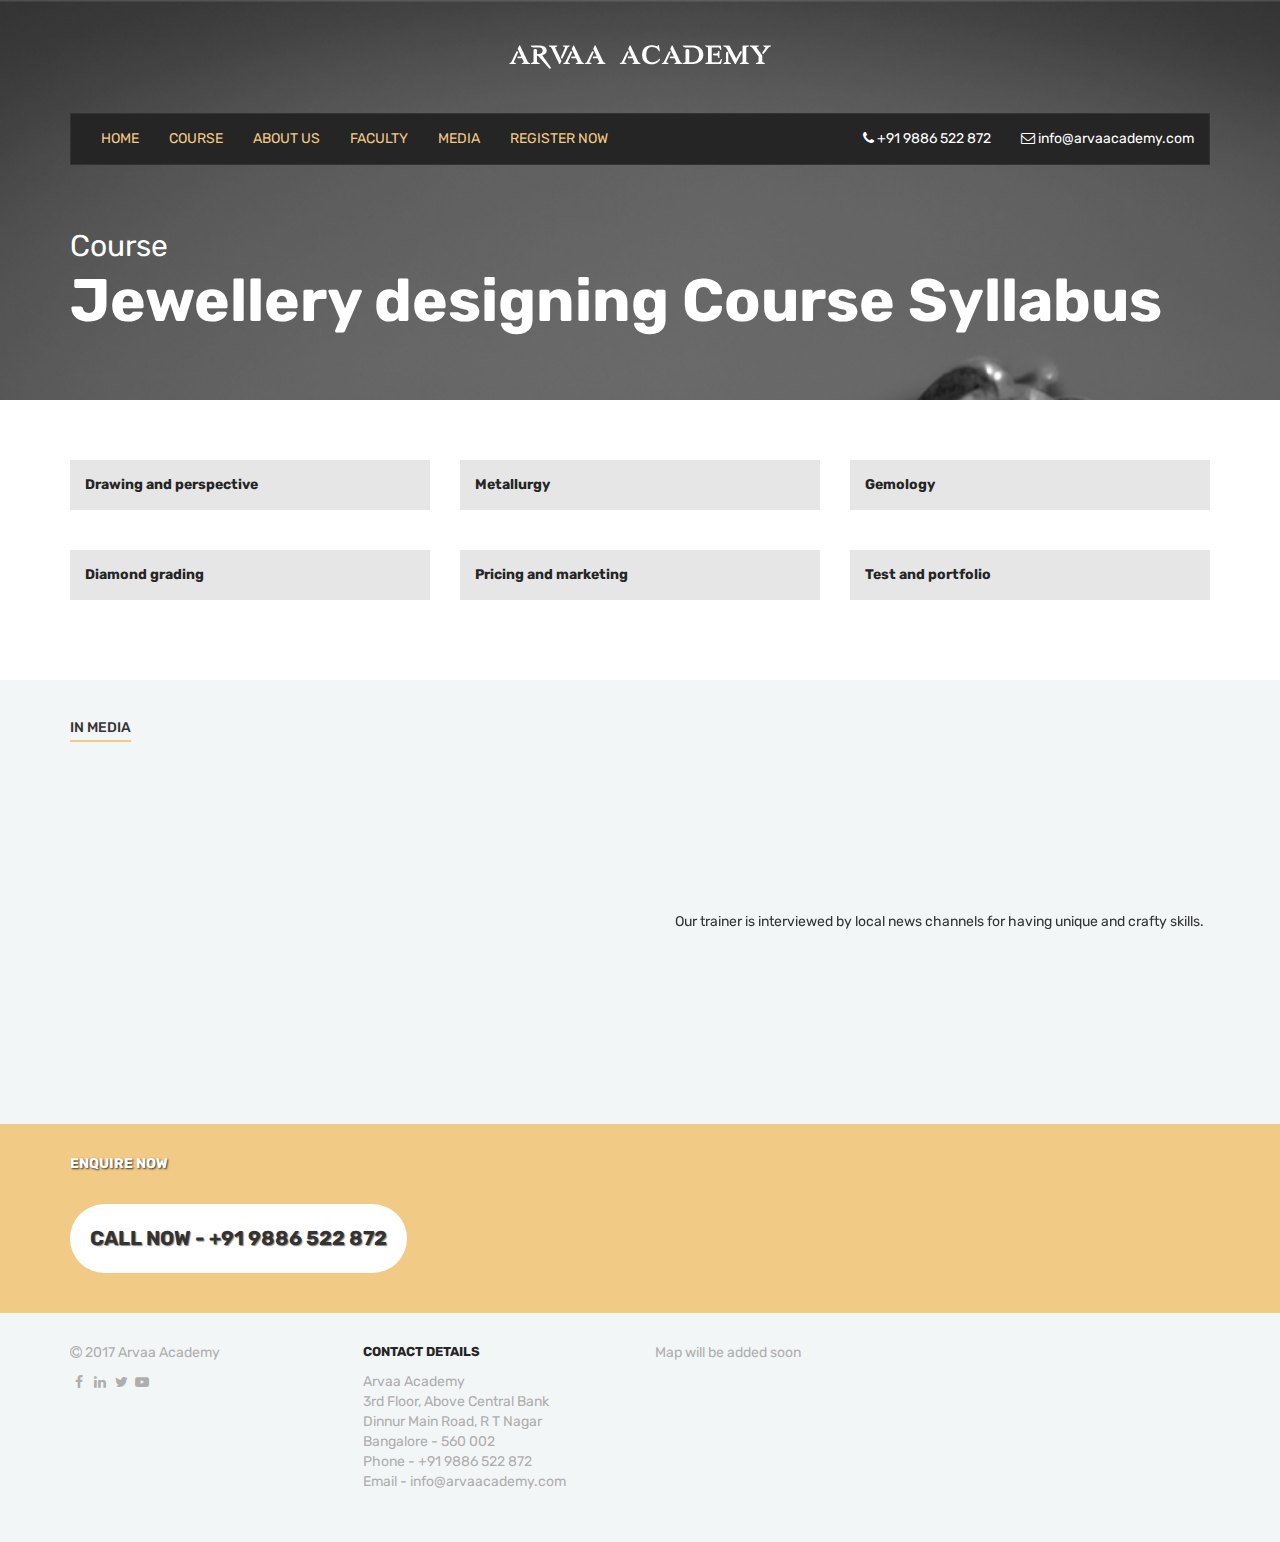
==== courses.html @ ce5c4d99 "course page is completed" ====
<!DOCTYPE html>
<html lang="en">
  <head>
    <meta charset="utf-8">
    <meta http-equiv="X-UA-Compatible" content="IE=edge">
    <meta name="viewport" content="width=device-width, initial-scale=1">
    <!-- The above 3 meta tags *must* come first in the head; any other head content must come *after* these tags -->
    <title>Arvaa Academy - Courses</title>

    <!-- Bootstrap v3.3.7 -->
    <link href="css/bootstrap.min.css" rel="stylesheet">
    <!-- Font Awesome v4.7.0 -->
    <link href="https://maxcdn.bootstrapcdn.com/font-awesome/4.7.0/css/font-awesome.min.css" rel="stylesheet" integrity="sha384-wvfXpqpZZVQGK6TAh5PVlGOfQNHSoD2xbE+QkPxCAFlNEevoEH3Sl0sibVcOQVnN" crossorigin="anonymous">
    <!-- Project CSS -->
    <link href="css/style.css" rel="stylesheet">

    <!-- HTML5 shim and Respond.js for IE8 support of HTML5 elements and media queries -->
    <!-- WARNING: Respond.js doesn't work if you view the page via file:// -->
    <!--[if lt IE 9]>
      <script src="https://oss.maxcdn.com/html5shiv/3.7.3/html5shiv.min.js"></script>
      <script src="https://oss.maxcdn.com/respond/1.4.2/respond.min.js"></script>
    <![endif]-->
  </head>
  <body ng-app="arvaa" ng-controller="HomeCtrl">
      <!-- Top Section -->
      <div class="container-fluid menubanner-section otherpages">
          <div class="container">
              <!-- Logo Section -->
              <div class="row">
                  <div class="col-md-12">
                      <img src="img/logo.png" alt="Arvaa Academy Logo" class="center-block img-responsive logoimg" />
                  </div>
              </div><!-- End of Logo Section -->
              
              <!-- Menu Section -->
              <div class="row">
                  <div class="col-md-12">
                      <nav class="navbar navbar-default mainnav">
                          <!-- Brand and toggle get grouped for better mobile display -->
                          <div class="navbar-header">
                              <button type="button" class="navbar-toggle collapsed" data-toggle="collapse" data-target="#bs-example-navbar-collapse-1" aria-expanded="false">
                                  <span class="sr-only">Toggle navigation</span>
                                  <span class="icon-bar"></span>
                                  <span class="icon-bar"></span>
                                  <span class="icon-bar"></span>
                              </button>
                              <a class="navbar-brand visible-xs" href="#"><img src="img/logo.png" alt="Arvaa Academy Logo" class="center-block img-responsive" /></a>
                          </div>

                          <!-- Left Menu -->
                          <div class="collapse navbar-collapse" id="bs-example-navbar-collapse-1">
                              <ul class="nav navbar-nav leftmenu">
                                  <li><a href="#">Home </a></li>
                                  <li><a href="#">Course</a></li>
                                  <li><a href="#">About Us</a></li>
                                  <li><a href="#">Faculty</a></li>
                                  <li><a href="#">Media</a></li>
                                  <li><a href="#">Register Now</a></li>
                              </ul>
                              <ul class="nav navbar-nav navbar-right rightmenu">
                                  <li><a href="#"><i class="fa fa-phone" aria-hidden="true"></i> +91 9886 522 872</a></li>
                                  <li><a href="#"><i class="fa fa-envelope-o" aria-hidden="true"></i> info@arvaacademy.com</a></li>
                              </ul>
                          </div><!-- /.navbar-collapse -->
                      </nav>
                  </div>
              </div><!-- End of Menu Section -->
              <!-- Header Primary Text -->
              <div class="row pt150 primarytext-wrap">
                  <div class="col-md-12">
                      <p class="firstline">Course </p>
                      <h2>Jewellery designing Course Syllabus</h2>
                  </div>
              </div><!-- End of Header Primary Text -->
          </div>
      </div><!-- End of Top Section -->
      
      <!-- About Content Section -->
      <div class="container-fluid coursesmain-section">
          <div class="container">
              <div class="row">
                  <div class="col-md-4 col-xs-12">
                      <div class="course-wrap">
                          <img src="http://via.placeholder.com/360x250" alt="" class="img-responsive course-image" />
                          <p class="course-title">Drawing and perspective</p>
                      </div>
                  </div>
                  <div class="col-md-4 col-xs-12">
                      <div class="course-wrap">
                          <img src="http://via.placeholder.com/360x250" alt="" class="img-responsive course-image" />
                          <p class="course-title">Metallurgy</p>
                      </div>
                  </div>
                  <div class="col-md-4 col-xs-12">
                      <div class="course-wrap">
                          <img src="http://via.placeholder.com/360x250" alt="" class="img-responsive course-image" />
                          <p class="course-title">Gemology</p>
                      </div>
                  </div>
                  <div class="col-md-4 col-xs-12">
                      <div class="course-wrap">
                          <img src="http://via.placeholder.com/360x250" alt="" class="img-responsive course-image" />
                          <p class="course-title">Diamond grading</p>
                      </div>
                  </div>
                  <div class="col-md-4 col-xs-12">
                      <div class="course-wrap">
                          <img src="http://via.placeholder.com/360x250" alt="" class="img-responsive course-image" />
                          <p class="course-title">Pricing and marketing</p>
                      </div>
                  </div>
                  <div class="col-md-4 col-xs-12">
                      <div class="course-wrap">
                          <img src="http://via.placeholder.com/360x250" alt="" class="img-responsive course-image" />
                          <p class="course-title">Test and portfolio</p>
                      </div>
                  </div>
              </div>
          </div>
      </div><!-- End of About Content Section -->
      
      <!-- Media Section -->
      <div class="container-fluid media-section">
          <div class="container">
              <div class="row">
                  <div class="col-md-12">
                      <h5 class="inmediatext">In Media</h5>
                  </div>
              </div>
              <div class="row">
                  <div class="col-md-6 col-xs-12">
                      <iframe width="580" height="326" src="https://www.youtube.com/embed/BE17Tu1kr4g?rel=0&amp;showinfo=0" frameborder="0" allowfullscreen></iframe>
                  </div>
                  <div class="col-md-6 col-xs-12">
                      <p class="ourtrainertext">Our trainer is interviewed by local news channels for having unique and crafty skills.</p>
                  </div>
              </div>
          </div>
      </div><!-- End of Media Section -->
      
      <!-- Enquiry Section -->
      <div class="container-fluid enquiry-section">
          <div class="container">
              <div class="row">
                  <div class="col-md-12">
                      <p class="enquirep">
                          Enquire Now
                      </p>
                      <!-- It should be changed to Enquire Now Form -->
                      <p class="callnow">
                          call now -  +91 9886 522 872
                      </p>
                  </div>
              </div>
          </div>
      </div><!-- End of Enquiry Section -->
      
      <!-- Footer Section -->
      <div class="container-fluid footer-section">
          <div class="container">
              <div class="row">
                  <div class="col-md-3">
                      <p>
                          <i class="fa fa-copyright" aria-hidden="true"></i> 2017 Arvaa Academy
                      </p>
                      <p>
                          <a href="#"><i class="fa fa-fw fa-facebook" aria-hidden="true"></i></a>
                          <a href="#"><i class="fa fa-fw fa-linkedin" aria-hidden="true"></i></a>
                          <a href="#"><i class="fa fa-fw fa-twitter" aria-hidden="true"></i></a>
                          <a href="#"><i class="fa fa-fw fa-youtube-play" aria-hidden="true"></i></a>
                      </p>
                  </div>
                  <div class="col-md-3">
                      <p class="blacktext">
                          Contact Details
                      </p>
                      <p>
                          <address>
                              Arvaa Academy <br>
                              3rd Floor, Above Central Bank<br>
                              Dinnur Main Road, R T Nagar<br>
                              Bangalore - 560 002<br>
                              Phone - +91 9886 522 872<br>
                              Email - info@arvaacademy.com
                          </address>
                      </p>
                  </div>
                  <div class="col-md-6">
                      <p>
                          Map will be added soon
                      </p>
                  </div>
              </div>
          </div>
      </div><!-- End of Footer Section -->
      
      <!-- Angular JS v1.6.4 -->
      <script src="js/angular.min.js"></script>
      <!-- Project JS -->
      <script src="js/scripts.js"></script>
  </body>
</html>
---- css/style.css ----
@import url('https://fonts.googleapis.com/css?family=Rubik');
/* Applying Rubik font in the project */
html, body, h1, h2, h3, h4, h5, h6, p, a, span, form, label, div {
    font-family: 'Rubik', sans-serif;
}

/* Common CSS */
/* primary color - #f1ca86 */
html, body { background-color: white; }
.mt30 { margin-top: 30px; }
.mt25 { margin-top: 25px; }
.pt150 { padding-top: 150px; }
.pt250 { padding-top: 250px; }
.pt20 { padding-top: 20px; }
.pt10 { padding-top: 10px; }
.whitetext { color: white; }
.button-primary { color: #252525; border: 1px solid #ceac71; font-weight: bold; background: #f1ca86; border-radius: 20px; }
.button-primary:hover { color: #333; }

/* Home Page CSS */
img.logoimg{
    padding-top: 40px;
    padding-bottom: 40px;
}
.menubanner-section{
    background: url('../img/banner.jpg') no-repeat center center fixed;
    background-size: cover;
    height: 600px;
}
nav.mainnav{
    background-color: #252525;
    border-color: #333;
    border-radius: 0px;
}
nav.mainnav ul.leftmenu li a{
    color: #f1ca86;
    text-transform: uppercase;
}
nav.mainnav ul.leftmenu li a:hover{ color: #ceac71; }
nav.mainnav ul.rightmenu li a{ color: white; }
nav.mainnav ul.rightmenu li a:hover{ color: #e0e0e0; }
.primarytext-wrap p, .primarytext-wrap h2{
    margin: 0px;
    color: white;
}
.primarytext-wrap p.firstline { font-size: 30px; }
.primarytext-wrap h2 { font-size: 60px; font-weight: bold; }
.primarytext-wrap p.lastline { font-size: 18px; }
.maintext-section{ padding-top: 20px; padding-bottom: 30px; }
.maintext-section h1{ text-align: center; font-size: 32px; }
.maintext-section p{ text-align: center; font-size: 20px; }
.course-section{
    background: url('../img/section_2_bg.jpg') no-repeat center center fixed;
    background-size: cover;
    height: 400px;
    padding-top: 70px;
    padding-bottom: 50px;
    color: white;
}
.course-section h4.course { text-transform: uppercase; border-bottom: 2px solid #f1ca86; padding-bottom: 5px; display: inline-block; }
.course-section h2.coursename { font-weight: bold; font-size: 40px; margin-top: 10px; }
.ourmission-section{
    background: url('../img/section_3_bg.jpg') no-repeat center center fixed;
    background-size: cover;
    height: 500px;
    background-color: #f3f4f4;
    padding-top: 60px;
    padding-bottom: 40px;
}
.ourmission-section h1.ourmission { font-weight: bold; font-size: 40px; }
.ourmission-section p { font-size: 15px; }
.ourmission-section h1.ourmission span { background-color: #f1ca86; padding-left: 10px; }
.trainer-section{ height: 600px; }
.trainer-section p.trainer-name { background-color: #f1ca86; color: #252525; display: inline-block; margin: 0px; 
    padding: 6px 10px; font-size: 20px; top: -145px; position: relative; left: 160px; }
.trainer-section p.trainer-desig { background-color: #ffffff; color: #252525; display: inline-block;  padding: 6px 10px; 
    font-size: 20px; top: -144px; position: relative; left: 160px; box-shadow: 2px 2px 2px 2px #ddd; }
.media-section, .footer-section, .enquiry-section{
    padding-top: 30px;
    padding-bottom: 30px;
    background: #F3F6F7;
}
.enquiry-section { background: #f1ca86; }
.enquiry-section .enquirep { text-transform: uppercase; font-weight: bold; color: white; text-shadow: 1px 1px 2px #333; }
.enquiry-section .callnow { text-transform: uppercase; font-weight: bold; font-size: 20px; margin-top: 20px; background: white; padding: 20px; display: inline-block; border-radius: 35px; color: #333; text-shadow: 1px 1px 1px #868686; }
.media-section .inmediatext{ text-transform: uppercase; padding-bottom: 5px; margin-bottom: 20px; border-bottom: 2px solid #f1ca86; display: inline-block; }
.media-section .ourtrainertext{ padding-top: 150px; padding-left: 20px; }
.footer-section p, .footer-section address, .footer-section a { color: #aeaeae; }
.footer-section p.blacktext { color: #252525; text-transform: uppercase; font-weight: bold; font-size: 13px; }

/*About us page*/
.otherpages{ height: 400px; }
.otherpages .primarytext-wrap{ padding-top: 40px; }

.about-section, .coursesmain-section { padding-top: 60px; padding-bottom: 60px; }
.coursesmain-section { padding-bottom: 40px; }
.coursesmain-section .course-wrap { margin-bottom: 40px; }
.coursesmain-section .course-wrap p.course-title { background: #e6e6e6; color: #252525; font-weight: bold; padding: 15px;}
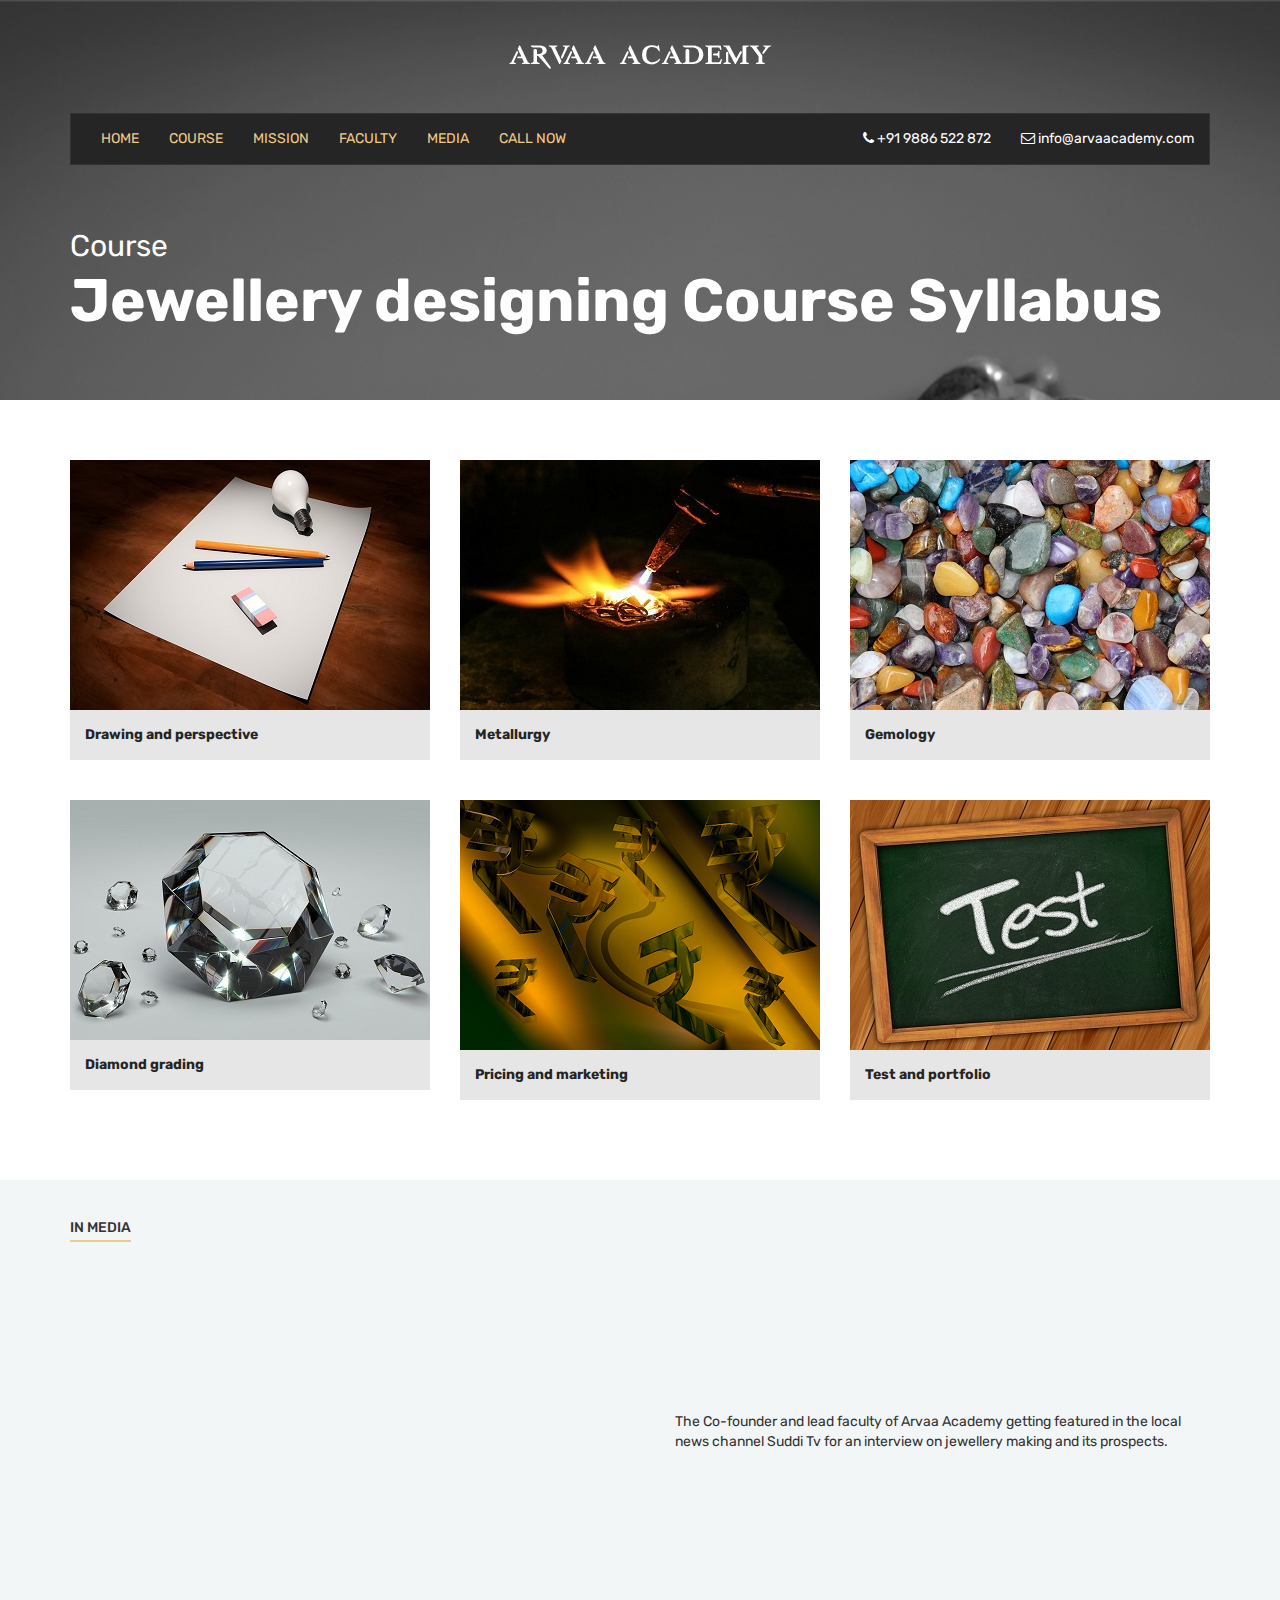
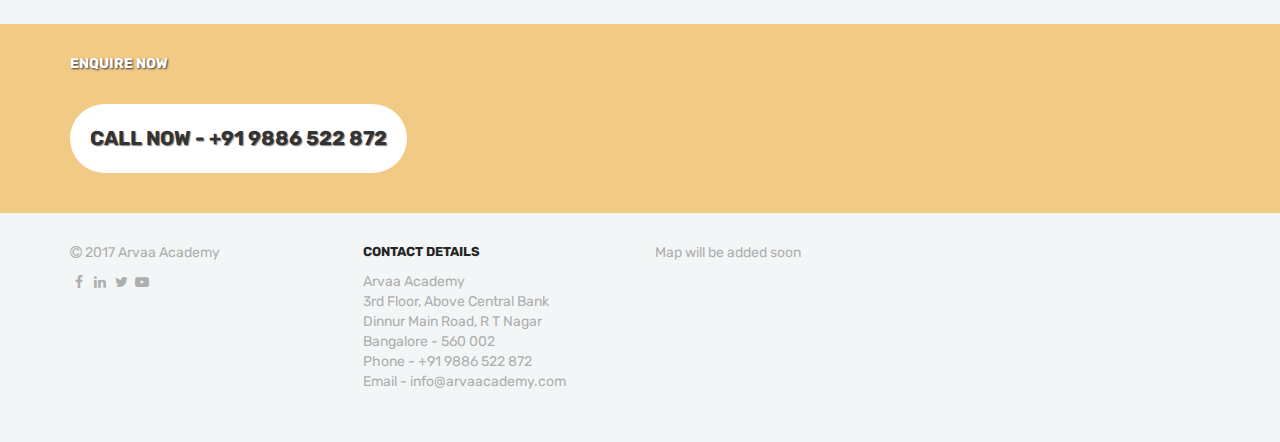
==== commit 72b22690: "Live site changes are updated" ====
--- a/courses.html
+++ b/courses.html
@@ -50,12 +50,12 @@
                           <!-- Left Menu -->
                           <div class="collapse navbar-collapse" id="bs-example-navbar-collapse-1">
                               <ul class="nav navbar-nav leftmenu">
-                                  <li><a href="#">Home </a></li>
+                                  <li><a href="index.html">Home </a></li>
                                   <li><a href="#">Course</a></li>
-                                  <li><a href="#">About Us</a></li>
+                                  <li><a href="#">Mission</a></li>
                                   <li><a href="#">Faculty</a></li>
                                   <li><a href="#">Media</a></li>
-                                  <li><a href="#">Register Now</a></li>
+                                  <li><a href="#">Call Now</a></li>
                               </ul>
                               <ul class="nav navbar-nav navbar-right rightmenu">
                                   <li><a href="#"><i class="fa fa-phone" aria-hidden="true"></i> +91 9886 522 872</a></li>
@@ -81,37 +81,37 @@
               <div class="row">
                   <div class="col-md-4 col-xs-12">
                       <div class="course-wrap">
-                          <img src="http://via.placeholder.com/360x250" alt="" class="img-responsive course-image" />
+                          <img src="img/drawing.jpg" alt="" class="img-responsive course-image" />
                           <p class="course-title">Drawing and perspective</p>
                       </div>
                   </div>
                   <div class="col-md-4 col-xs-12">
                       <div class="course-wrap">
-                          <img src="http://via.placeholder.com/360x250" alt="" class="img-responsive course-image" />
+                          <img src="img/metallurgy.jpg" alt="" class="img-responsive course-image" />
                           <p class="course-title">Metallurgy</p>
                       </div>
                   </div>
                   <div class="col-md-4 col-xs-12">
                       <div class="course-wrap">
-                          <img src="http://via.placeholder.com/360x250" alt="" class="img-responsive course-image" />
+                          <img src="img/gemology.jpg" alt="" class="img-responsive course-image" />
                           <p class="course-title">Gemology</p>
                       </div>
                   </div>
                   <div class="col-md-4 col-xs-12">
                       <div class="course-wrap">
-                          <img src="http://via.placeholder.com/360x250" alt="" class="img-responsive course-image" />
+                          <img src="img/diamond_grading.jpg" alt="" class="img-responsive course-image" />
                           <p class="course-title">Diamond grading</p>
                       </div>
                   </div>
                   <div class="col-md-4 col-xs-12">
                       <div class="course-wrap">
-                          <img src="http://via.placeholder.com/360x250" alt="" class="img-responsive course-image" />
+                          <img src="img/price_ marketing.png" alt="" class="img-responsive course-image" />
                           <p class="course-title">Pricing and marketing</p>
                       </div>
                   </div>
                   <div class="col-md-4 col-xs-12">
                       <div class="course-wrap">
-                          <img src="http://via.placeholder.com/360x250" alt="" class="img-responsive course-image" />
+                          <img src="img/test_portfolio.jpg" alt="" class="img-responsive course-image" />
                           <p class="course-title">Test and portfolio</p>
                       </div>
                   </div>
@@ -129,10 +129,10 @@
               </div>
               <div class="row">
                   <div class="col-md-6 col-xs-12">
-                      <iframe width="580" height="326" src="https://www.youtube.com/embed/BE17Tu1kr4g?rel=0&amp;showinfo=0" frameborder="0" allowfullscreen></iframe>
+                      <iframe width="580" height="326" src="https://www.youtube.com/embed/_gW_LWCoX88?rel=0" frameborder="0" allowfullscreen></iframe>
                   </div>
                   <div class="col-md-6 col-xs-12">
-                      <p class="ourtrainertext">Our trainer is interviewed by local news channels for having unique and crafty skills.</p>
+                      <p class="ourtrainertext">The Co-founder and lead faculty of Arvaa Academy getting featured in the local news channel Suddi Tv for an interview on jewellery making and its prospects.</p>
                   </div>
               </div>
           </div>
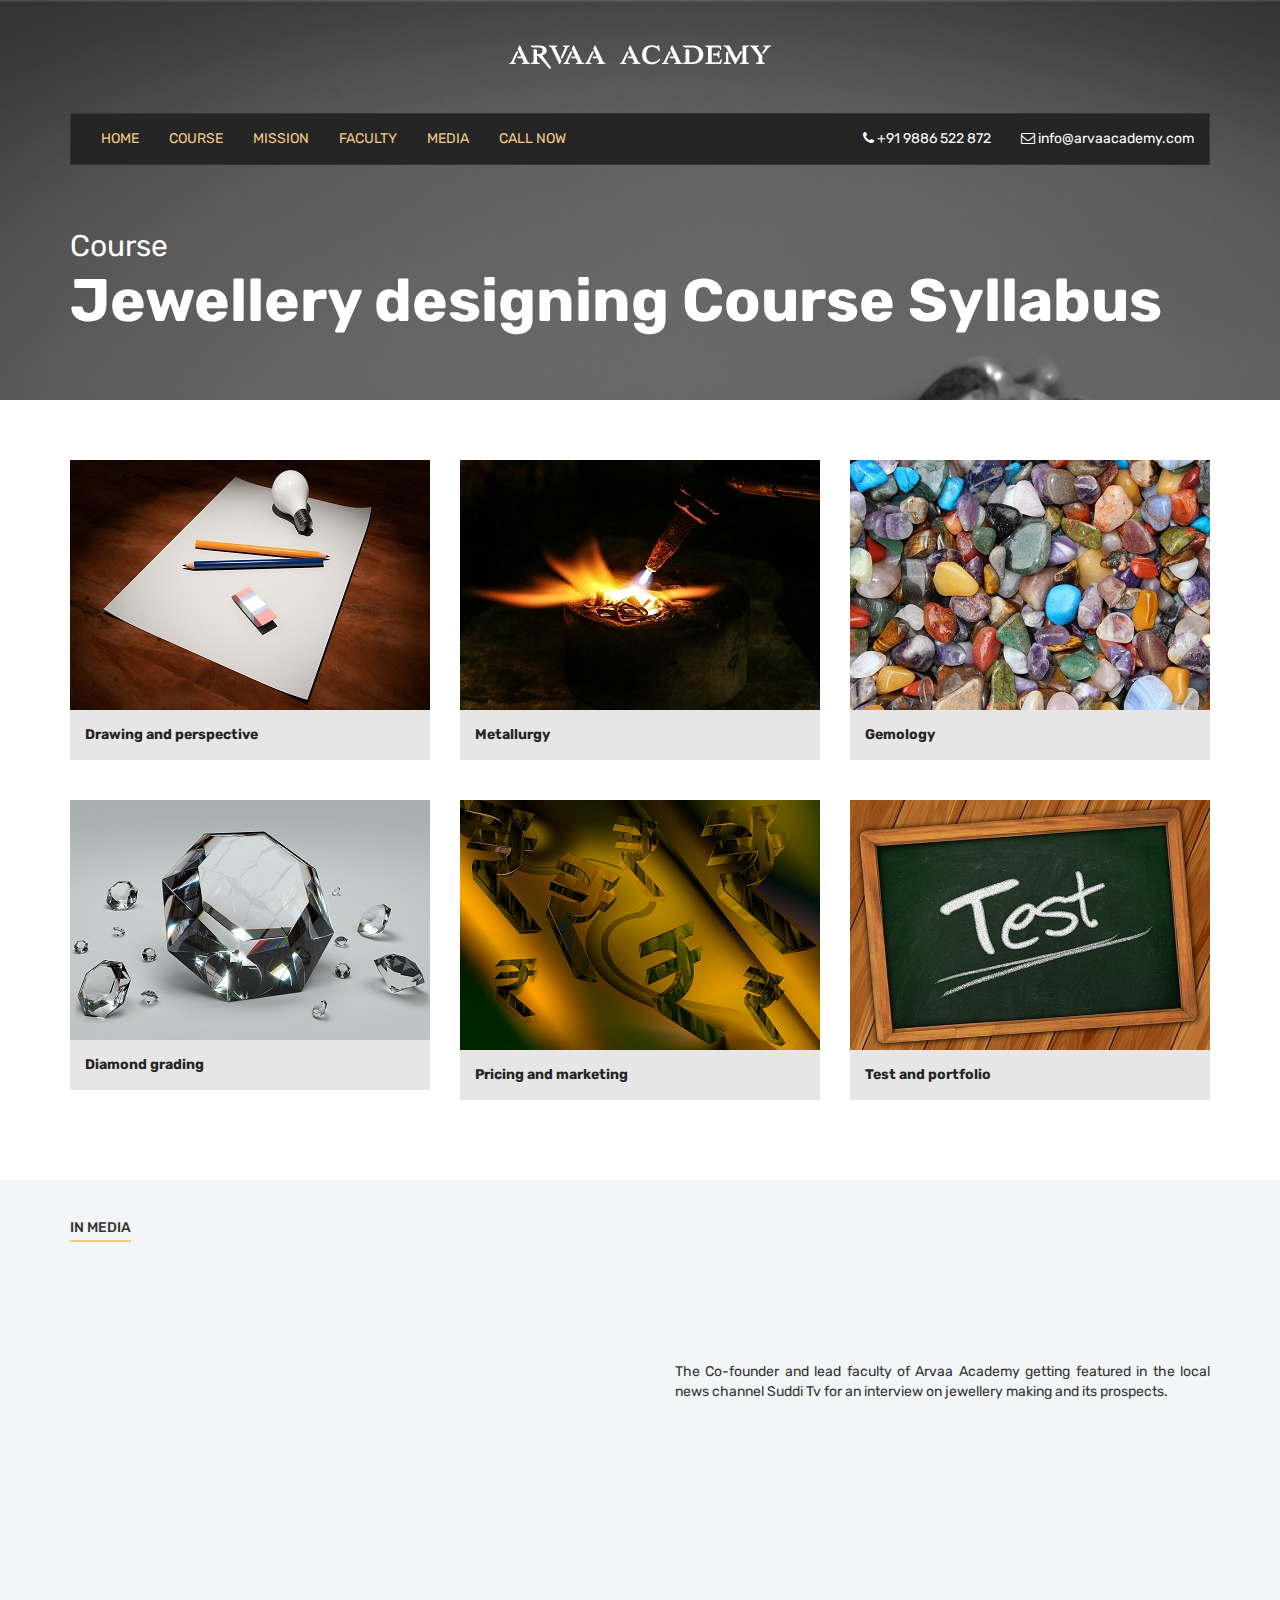
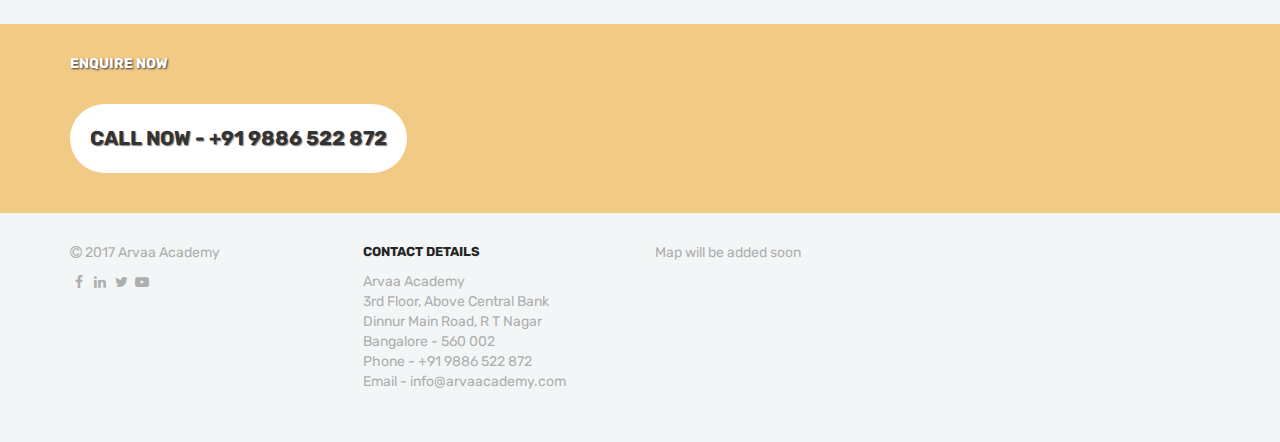
==== commit 8dd50209: "Latest changes are done" ====
--- a/courses.html
+++ b/courses.html
@@ -53,7 +53,7 @@
                                   <li><a href="index.html">Home </a></li>
                                   <li><a href="#">Course</a></li>
                                   <li><a href="#">Mission</a></li>
-                                  <li><a href="#">Faculty</a></li>
+                                  <li><a href="index.html#facultySec">Faculty</a></li>
                                   <li><a href="#">Media</a></li>
                                   <li><a href="#">Call Now</a></li>
                               </ul>
@@ -198,5 +198,15 @@
       <script src="js/angular.min.js"></script>
       <!-- Project JS -->
       <script src="js/scripts.js"></script>
+      <script>
+          (function(i,s,o,g,r,a,m){i['GoogleAnalyticsObject']=r;i[r]=i[r]||function(){
+          (i[r].q=i[r].q||[]).push(arguments)},i[r].l=1*new Date();a=s.createElement(o),
+          m=s.getElementsByTagName(o)[0];a.async=1;a.src=g;m.parentNode.insertBefore(a,m)
+          })(window,document,'script','https://www.google-analytics.com/analytics.js','ga');
+
+          ga('create', 'UA-101417073-1', 'auto');
+          ga('send', 'pageview');
+
+      </script>
   </body>
 </html>--- a/css/style.css
+++ b/css/style.css
@@ -13,6 +13,8 @@
 .pt250 { padding-top: 250px; }
 .pt20 { padding-top: 20px; }
 .pt10 { padding-top: 10px; }
+.pt35 { padding-top: 35px; }
+.fs20 { font-size: 20px; }
 .whitetext { color: white; }
 .button-primary { color: #252525; border: 1px solid #ceac71; font-weight: bold; background: #f1ca86; border-radius: 20px; }
 .button-primary:hover { color: #333; }
@@ -67,14 +69,15 @@
     padding-top: 60px;
     padding-bottom: 40px;
 }
-.ourmission-section h1.ourmission { font-weight: bold; font-size: 40px; }
+h1.ourmission { font-weight: bold; font-size: 40px; }
 .ourmission-section p { font-size: 15px; }
-.ourmission-section h1.ourmission span { background-color: #f1ca86; padding-left: 10px; }
+h1.ourmission span { background-color: #f1ca86; padding-left: 10px; }
 .trainer-section{ height: 600px; }
 .trainer-section p.trainer-name { background-color: #f1ca86; color: #252525; display: inline-block; margin: 0px; 
     padding: 6px 10px; font-size: 20px; top: -145px; position: relative; left: 160px; }
 .trainer-section p.trainer-desig { background-color: #ffffff; color: #252525; display: inline-block;  padding: 6px 10px; 
     font-size: 20px; top: -144px; position: relative; left: 160px; box-shadow: 2px 2px 2px 2px #ddd; }
+p.factext { font-size: 16px; }
 .media-section, .footer-section, .enquiry-section{
     padding-top: 30px;
     padding-bottom: 30px;
@@ -84,7 +87,7 @@
 .enquiry-section .enquirep { text-transform: uppercase; font-weight: bold; color: white; text-shadow: 1px 1px 2px #333; }
 .enquiry-section .callnow { text-transform: uppercase; font-weight: bold; font-size: 20px; margin-top: 20px; background: white; padding: 20px; display: inline-block; border-radius: 35px; color: #333; text-shadow: 1px 1px 1px #868686; }
 .media-section .inmediatext{ text-transform: uppercase; padding-bottom: 5px; margin-bottom: 20px; border-bottom: 2px solid #f1ca86; display: inline-block; }
-.media-section .ourtrainertext{ padding-top: 150px; padding-left: 20px; }
+.media-section .ourtrainertext{ padding-top: 100px; padding-left: 20px; text-align: justify; }
 .footer-section p, .footer-section address, .footer-section a { color: #aeaeae; }
 .footer-section p.blacktext { color: #252525; text-transform: uppercase; font-weight: bold; font-size: 13px; }
 
